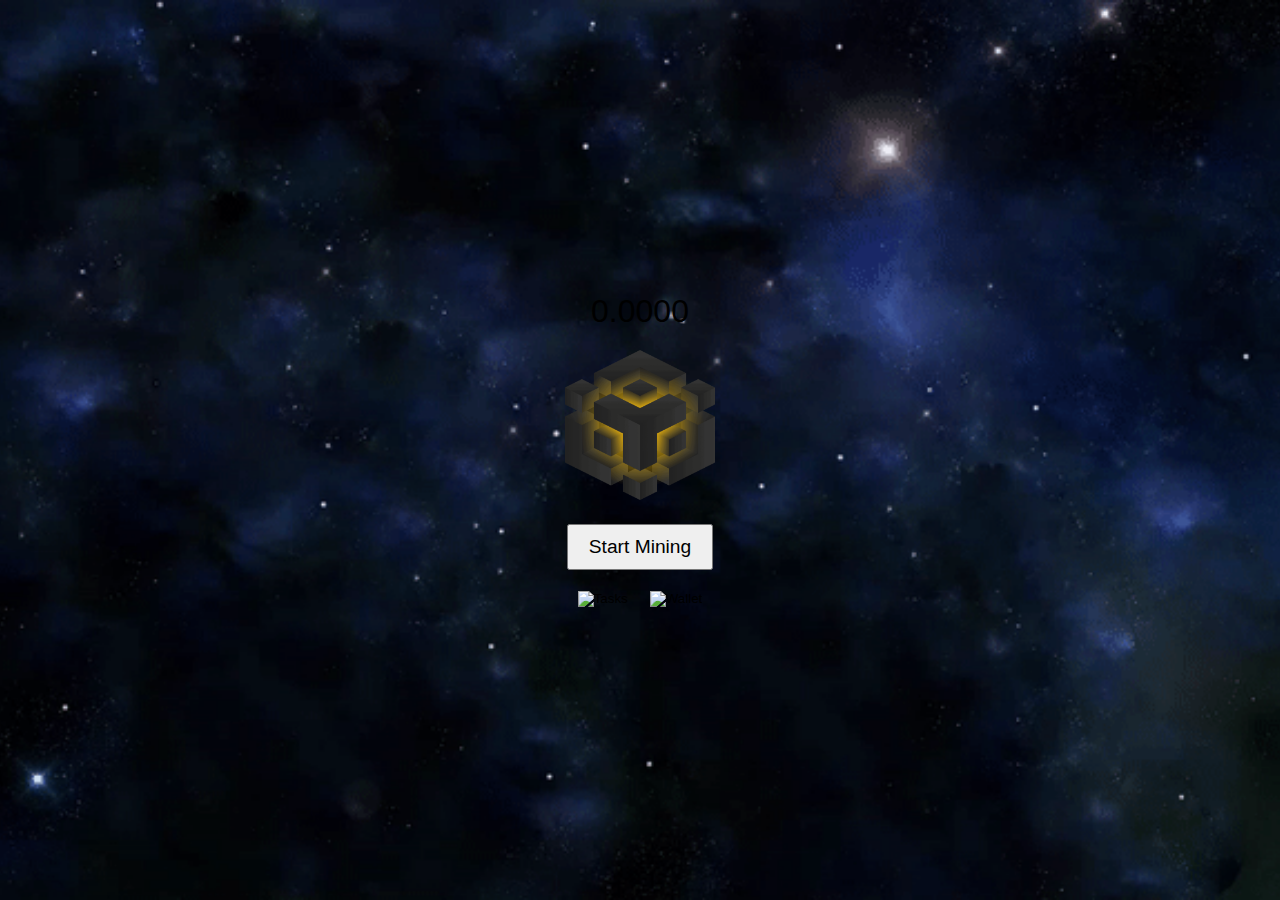
==== index.html @ b11d7847 "Update index.html" ====
<!-- index.html -->
<!DOCTYPE html>
<html lang="en">
<head>
    <meta charset="UTF-8">
    <meta name="viewport" content="width=device-width, initial-scale=1.0">
    <title>Crypto Mining App</title>
    <link rel="stylesheet" href="styles.css">
    <script src="https://cdnjs.cloudflare.com/ajax/libs/gsap/3.9.1/gsap.min.js"></script>
</head>
<body>
    <div class="container">
        <div id="mining-count">0.0000</div>
        <div id="logo">
            <img src="logo.png" alt="Logo">
        </div>
        <button id="start-button">Start Mining</button>
        <div class="buttons">
            <button id="tasks-button"><img src="tasks-icon.png" alt="Tasks"></button>
            <button id="wallet-button"><img src="wallet-icon.png" alt="Wallet"></button>
        </div>
    </div>
    <script src="scripts.js"></script>
</body>
</html>
---- styles.css ----
/* styles.css */
body {
    margin: 0;
    padding: 0;
    font-family: Arial, sans-serif;
    background: url('background.gif') no-repeat center center fixed;
    background-size: cover;
}

.container {
    display: flex;
    flex-direction: column;
    align-items: center;
    justify-content: center;
    height: 100vh;
    text-align: center;
}

#mining-count {
    font-size: 2em;
    margin-bottom: 20px;
}

#logo img {
    width: 150px;
    height: 150px;
}

#start-button {
    padding: 10px 20px;
    font-size: 1.2em;
    margin-top: 20px;
    display: inline-block;
}

.buttons {
    display: flex;
    gap: 10px;
    margin-top: 20px;
}

.buttons button {
    background: none;
    border: none;
    cursor: pointer;
}

.buttons img {
    width: 50px;
    height: 50px;
}
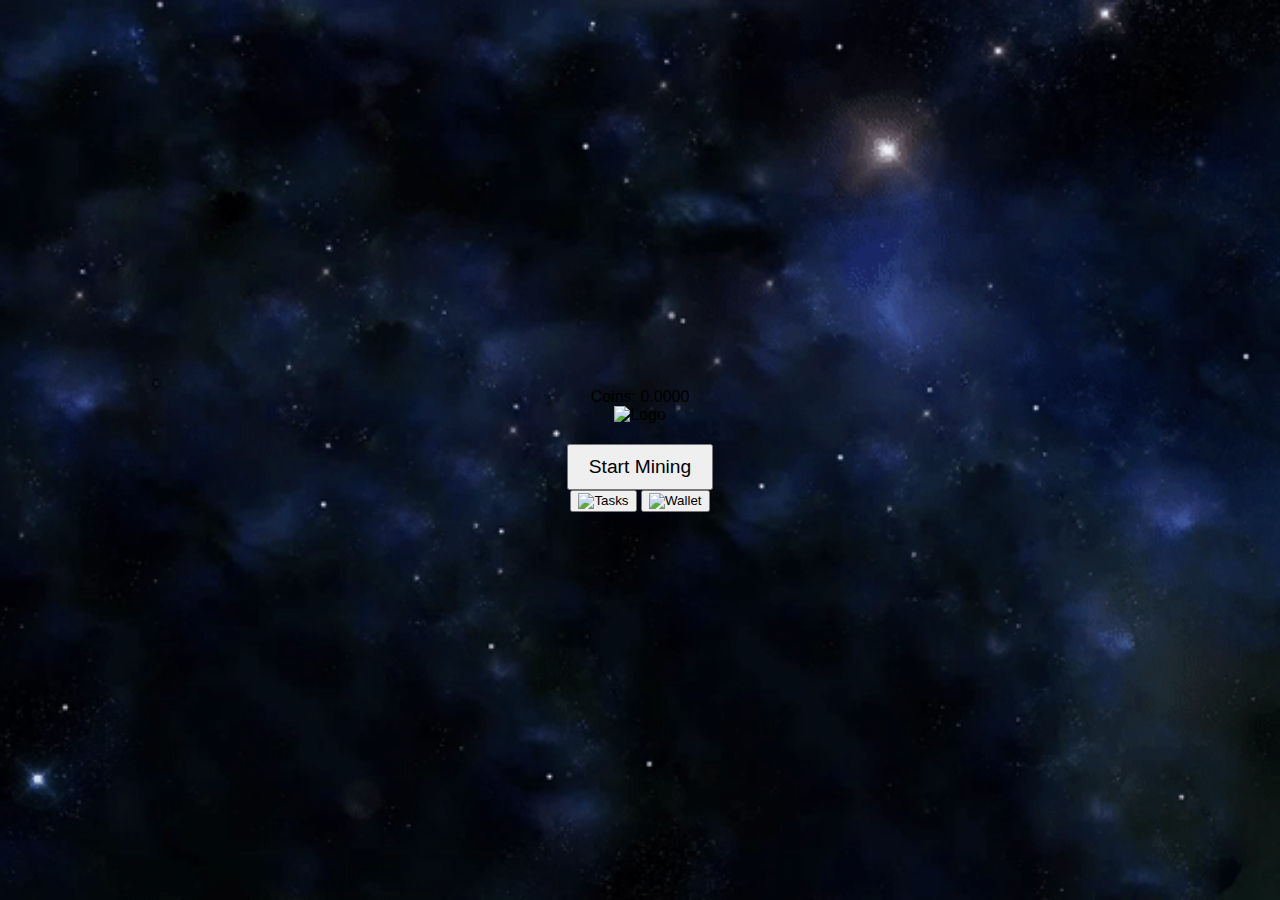
==== commit 4fb2b889: "Update index.html" ====
--- a/index.html
+++ b/index.html
@@ -10,12 +10,12 @@
 </head>
 <body>
     <div class="container">
-        <div id="mining-count">0.0000</div>
-        <div id="logo">
-            <img src="logo.png" alt="Logo">
+        <div id="coins-count" class="overlay-text">Coins: 0.0000</div>
+        <div id="logo-container">
+            <img id="logo" src="logo.gif" alt="Logo">
         </div>
-        <button id="start-button">Start Mining</button>
-        <div class="buttons">
+        <button id="start-button" class="overlay-text">Start Mining</button>
+        <div class="bottom-buttons">
             <button id="tasks-button"><img src="tasks-icon.png" alt="Tasks"></button>
             <button id="wallet-button"><img src="wallet-icon.png" alt="Wallet"></button>
         </div>
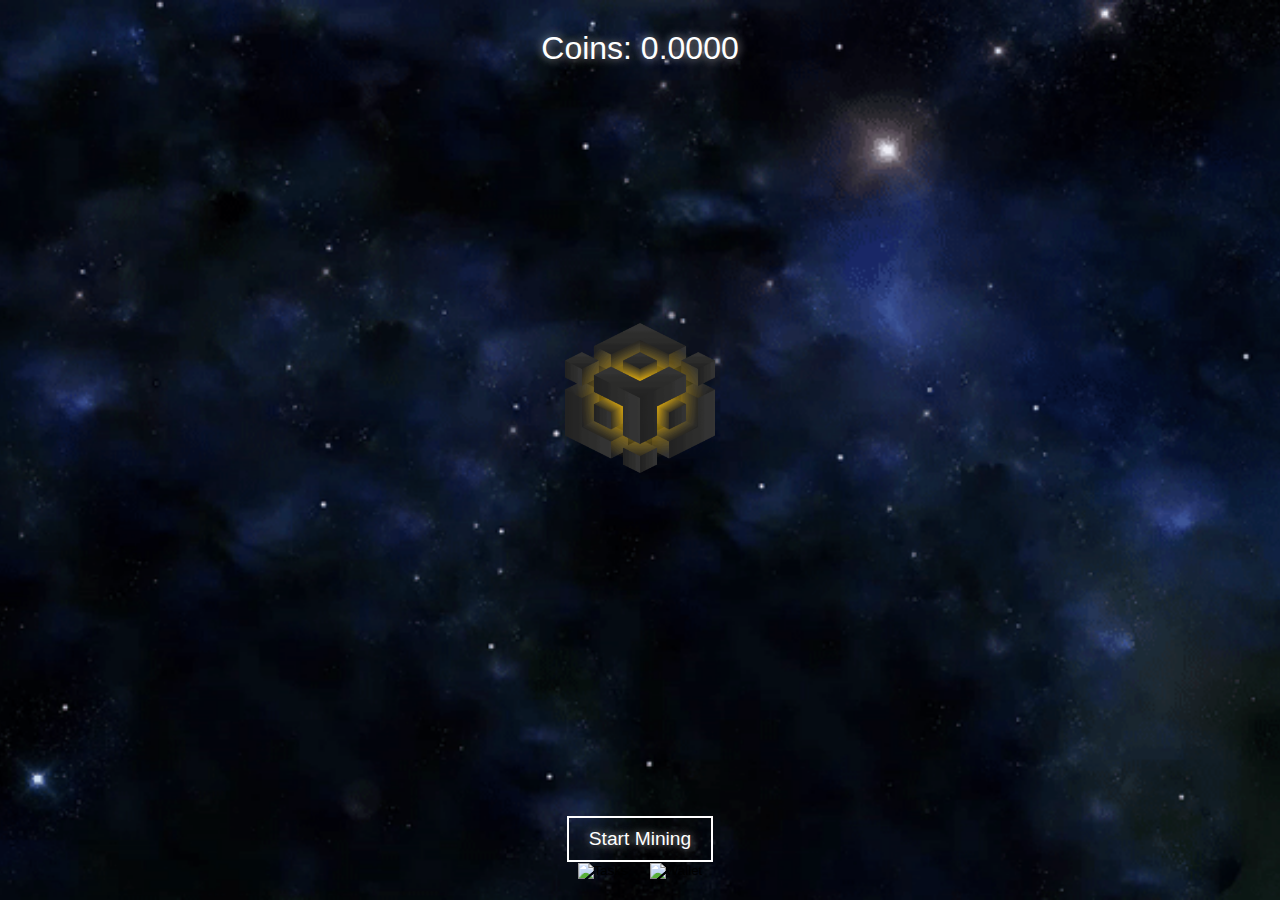
==== commit b592df67: "Update index.html" ====
--- a/index.html
+++ b/index.html
@@ -12,7 +12,7 @@
     <div class="container">
         <div id="coins-count" class="overlay-text">Coins: 0.0000</div>
         <div id="logo-container">
-            <img id="logo" src="logo.gif" alt="Logo">
+            <img id="logo" src="logo.png" alt="Logo">
         </div>
         <button id="start-button" class="overlay-text">Start Mining</button>
         <div class="bottom-buttons">
--- a/styles.css
+++ b/styles.css
@@ -2,26 +2,39 @@
 body {
     margin: 0;
     padding: 0;
-    font-family: Arial, sans-serif;
+    font-family: 'Arial', sans-serif;
     background: url('background.gif') no-repeat center center fixed;
     background-size: cover;
+    overflow: hidden;
+    color: white;
 }
 
 .container {
     display: flex;
     flex-direction: column;
     align-items: center;
-    justify-content: center;
+    justify-content: space-between;
     height: 100vh;
     text-align: center;
 }
 
-#mining-count {
+#coins-count {
     font-size: 2em;
-    margin-bottom: 20px;
+    margin-top: 20px;
+    position: absolute;
+    top: 10px;
+    left: 50%;
+    transform: translateX(-50%);
 }
 
-#logo img {
+#logo-container {
+    flex: 1;
+    display: flex;
+    align-items: center;
+    justify-content: center;
+}
+
+#logo {
     width: 150px;
     height: 150px;
 }
@@ -31,21 +44,29 @@
     font-size: 1.2em;
     margin-top: 20px;
     display: inline-block;
+    background: none;
+    border: 2px solid white;
+    color: white;
+    cursor: pointer;
 }
 
-.buttons {
+.bottom-buttons {
     display: flex;
     gap: 10px;
-    margin-top: 20px;
+    margin-bottom: 20px;
 }
 
-.buttons button {
+.bottom-buttons button {
     background: none;
     border: none;
     cursor: pointer;
 }
 
-.buttons img {
+.bottom-buttons img {
     width: 50px;
     height: 50px;
 }
+
+.overlay-text {
+    text-shadow: 0 0 10px rgba(255, 255, 255, 0.7);
+}
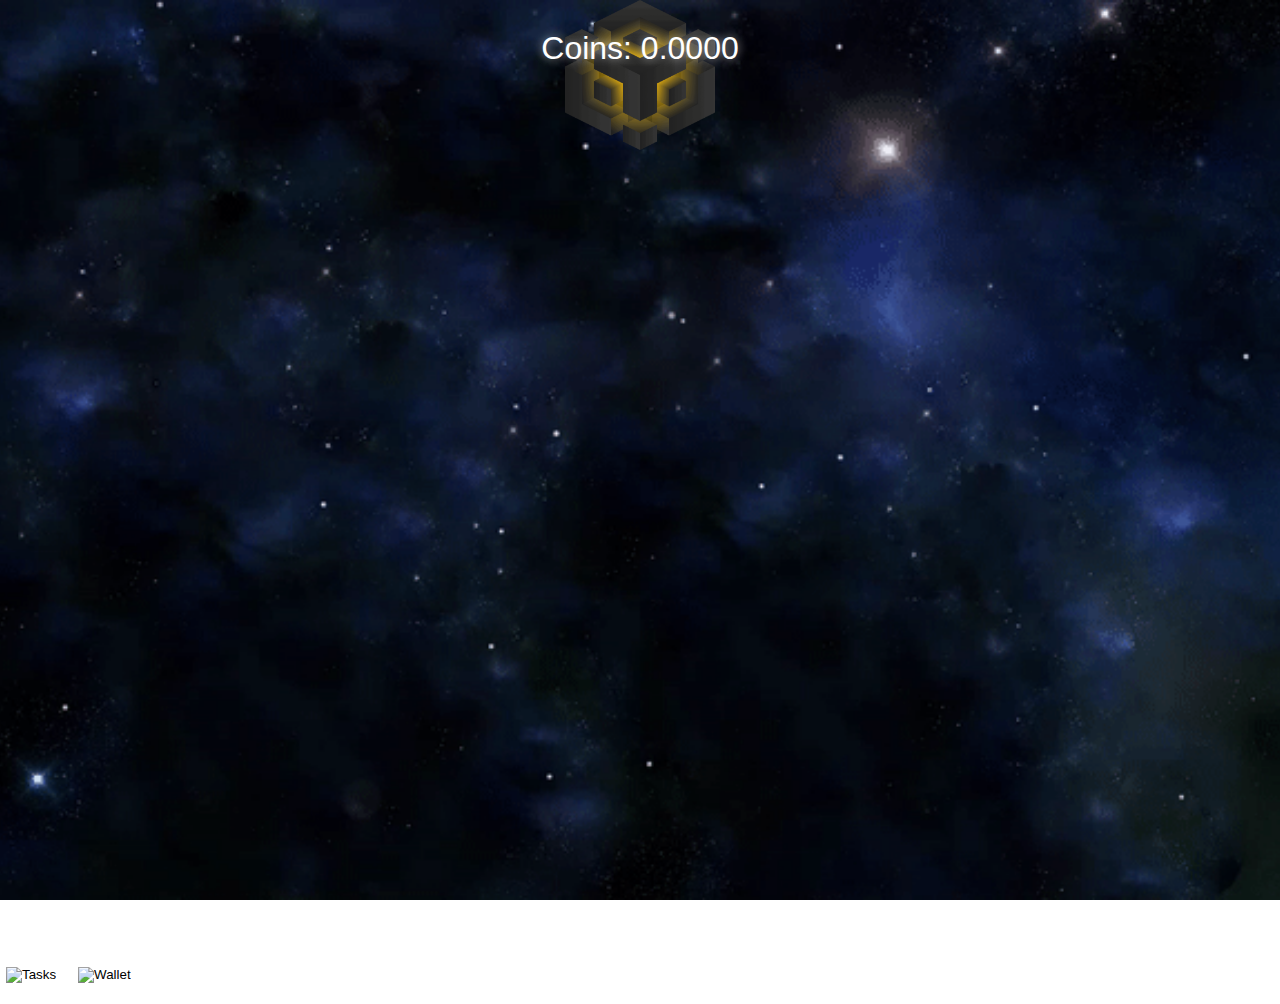
==== commit 1b75e919: "Update index.html" ====
--- a/index.html
+++ b/index.html
@@ -11,8 +11,7 @@
 <body>
     <div class="container">
         <div id="coins-count" class="overlay-text">Coins: 0.0000</div>
-        <div id="logo-container">
-            <img id="logo" src="logo.png" alt="Logo">
+         <img id="logo" src="logo.png" alt="Logo">
         </div>
         <button id="start-button" class="overlay-text">Start Mining</button>
         <div class="bottom-buttons">
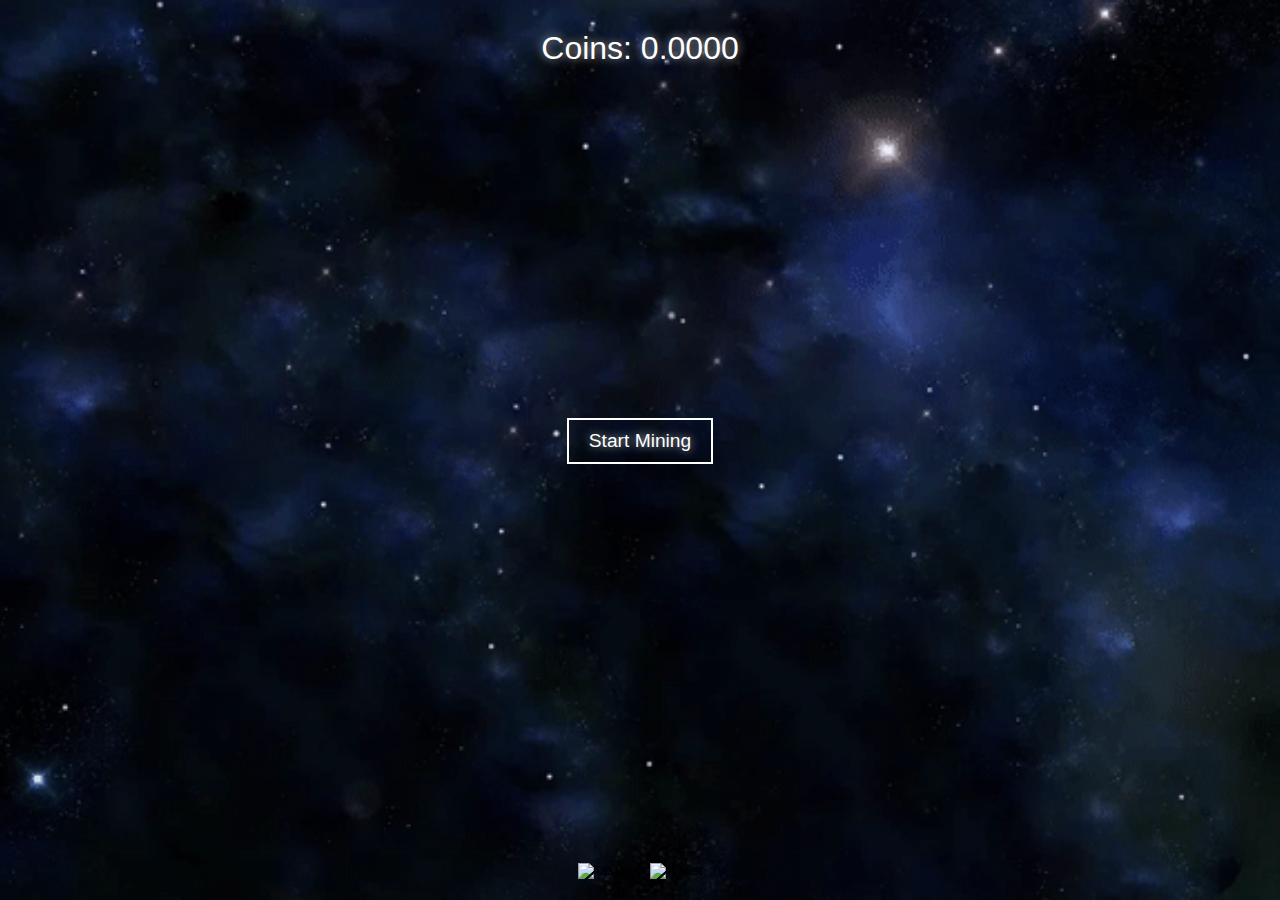
==== commit 778f4939: "Update index.html" ====
--- a/index.html
+++ b/index.html
@@ -11,7 +11,7 @@
 <body>
     <div class="container">
         <div id="coins-count" class="overlay-text">Coins: 0.0000</div>
-         <img id="logo" src="logo.png" alt="Logo">
+            <div <img src="logo.png" alt="Logo"> 
         </div>
         <button id="start-button" class="overlay-text">Start Mining</button>
         <div class="bottom-buttons">
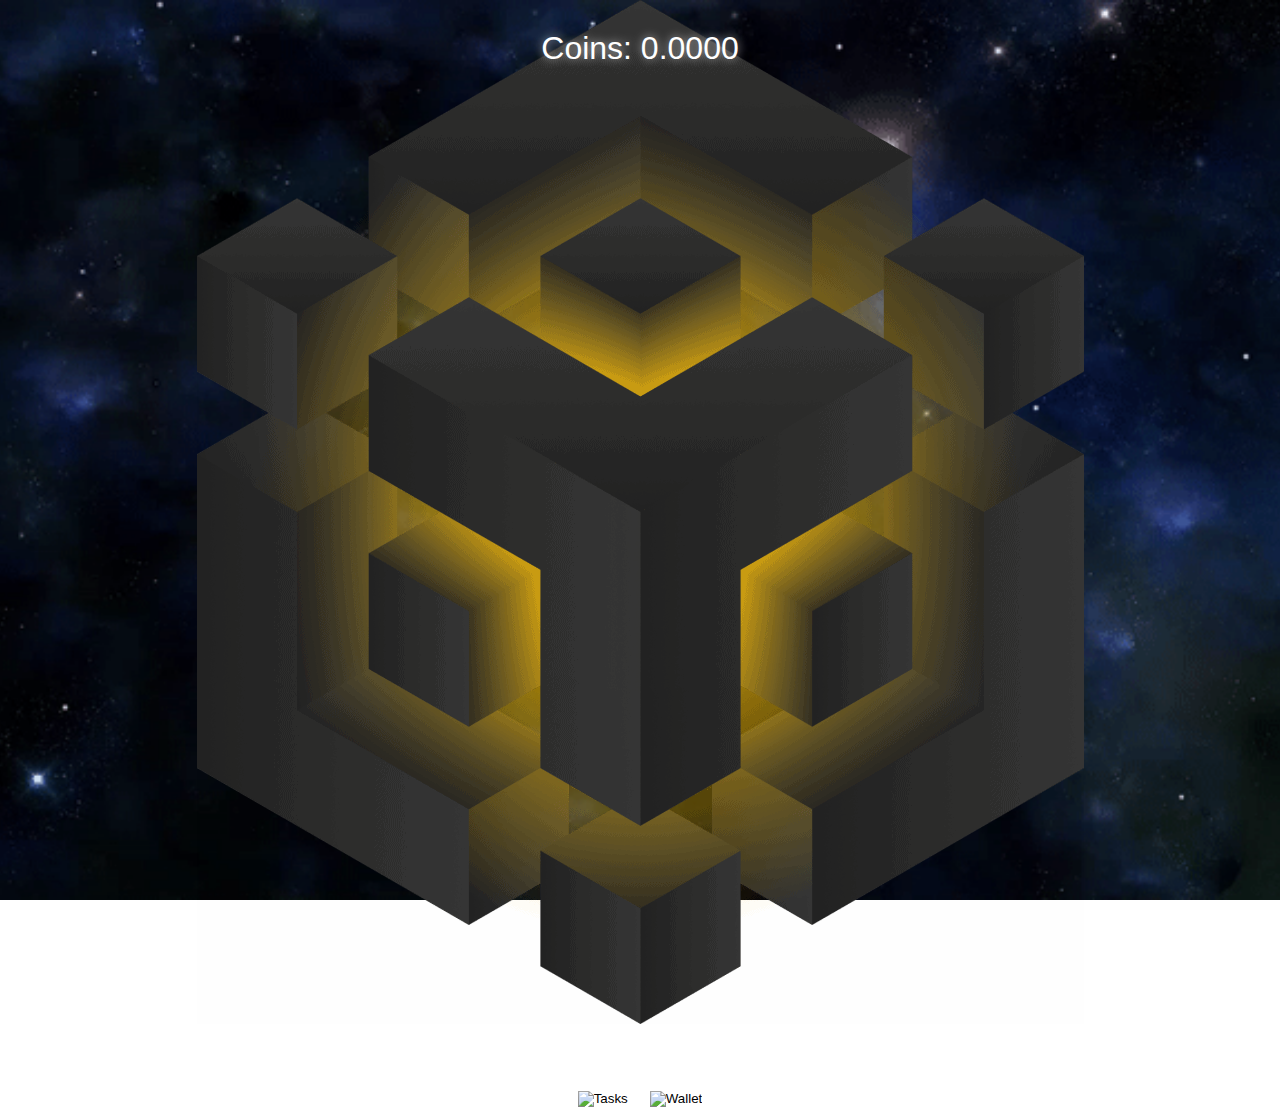
==== commit 3deb0d70: "Update index.html" ====
--- a/index.html
+++ b/index.html
@@ -11,7 +11,8 @@
 <body>
     <div class="container">
         <div id="coins-count" class="overlay-text">Coins: 0.0000</div>
-            <div <img src="logo.png" alt="Logo"> 
+        <div id="logo-container">
+            <img id="logo.png" src="logo.png" alt="Logo">
         </div>
         <button id="start-button" class="overlay-text">Start Mining</button>
         <div class="bottom-buttons">
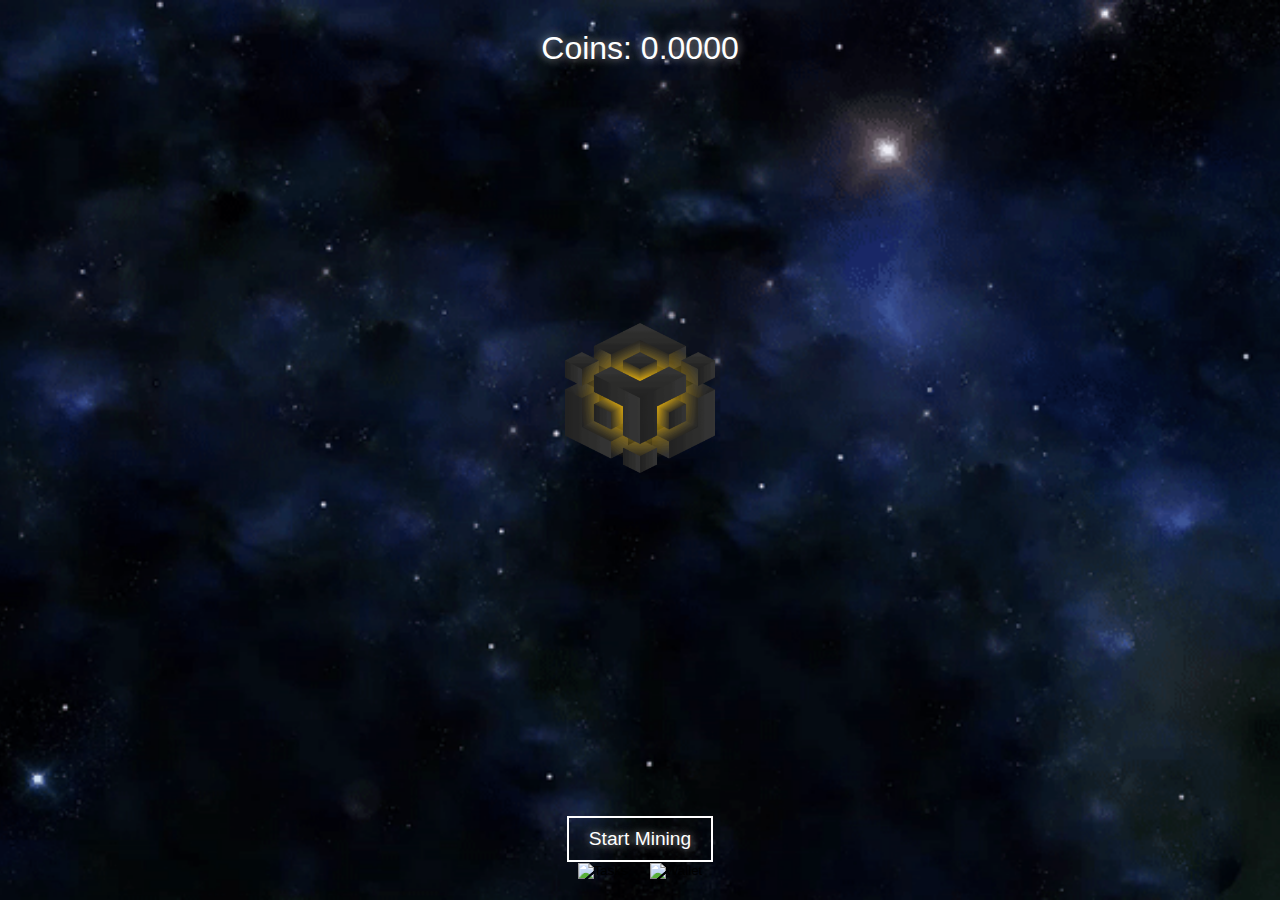
==== commit d6f93730: "Update index.html" ====
--- a/index.html
+++ b/index.html
@@ -12,7 +12,7 @@
     <div class="container">
         <div id="coins-count" class="overlay-text">Coins: 0.0000</div>
         <div id="logo-container">
-            <img id="logo.png" src="logo.png" alt="Logo">
+            <img id="logo" src="logo.png" alt="Logo">
         </div>
         <button id="start-button" class="overlay-text">Start Mining</button>
         <div class="bottom-buttons">
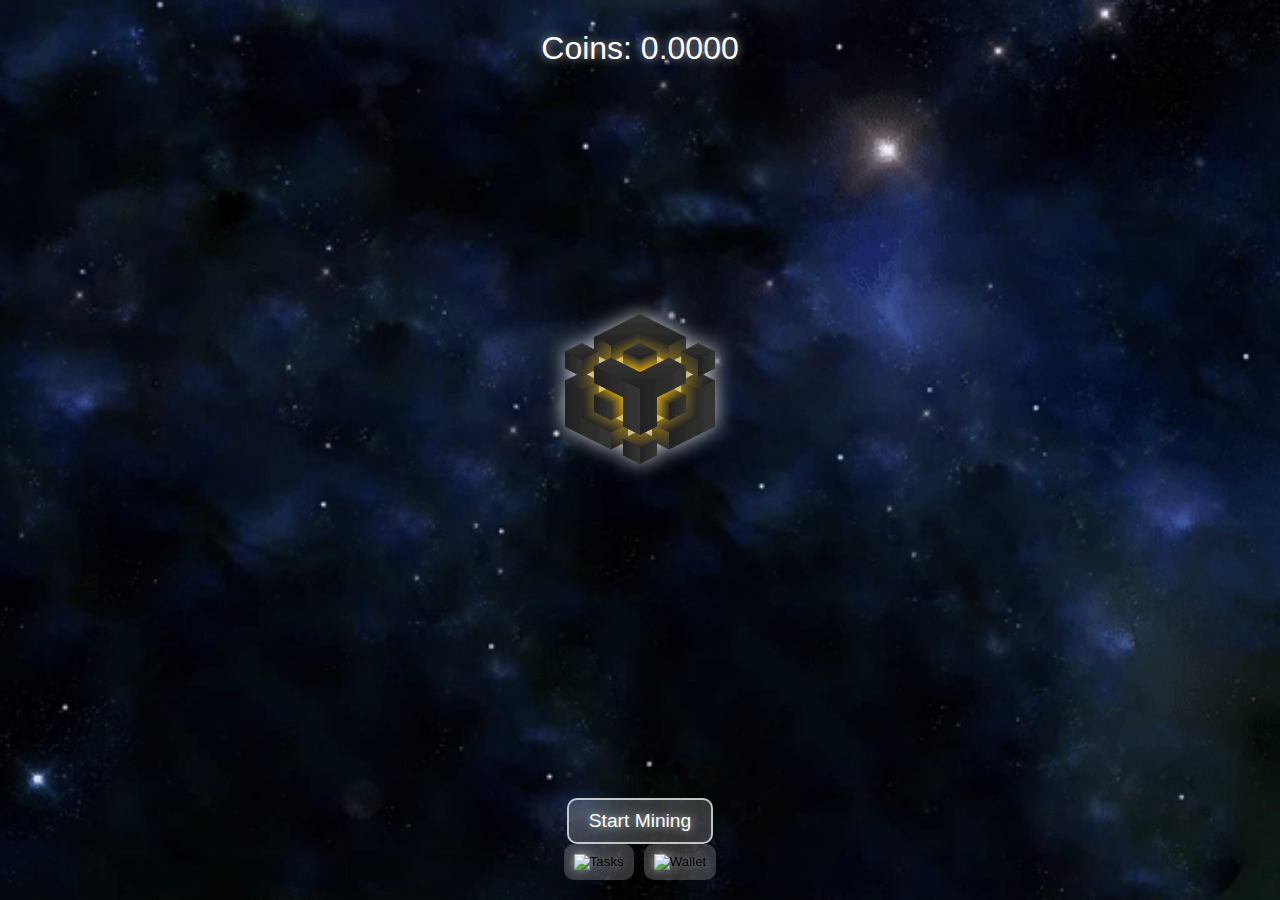
==== commit 3a030b8e: "Update index.html" ====
--- a/index.html
+++ b/index.html
@@ -1,10 +1,9 @@
-<!-- index.html -->
 <!DOCTYPE html>
 <html lang="en">
 <head>
     <meta charset="UTF-8">
     <meta name="viewport" content="width=device-width, initial-scale=1.0">
-    <title>Crypto Mining App</title>
+    <title>Graphical Crypto Mining App</title>
     <link rel="stylesheet" href="styles.css">
     <script src="https://cdnjs.cloudflare.com/ajax/libs/gsap/3.9.1/gsap.min.js"></script>
 </head>
--- a/styles.css
+++ b/styles.css
@@ -25,6 +25,8 @@
     top: 10px;
     left: 50%;
     transform: translateX(-50%);
+    z-index: 10;
+    text-shadow: 0 0 10px rgba(255, 255, 255, 0.7);
 }
 
 #logo-container {
@@ -32,11 +34,19 @@
     display: flex;
     align-items: center;
     justify-content: center;
+    position: relative;
 }
 
 #logo {
     width: 150px;
     height: 150px;
+    animation: spin 10s linear infinite;
+    filter: drop-shadow(0 0 10px rgba(255, 255, 255, 0.8));
+}
+
+@keyframes spin {
+    from { transform: rotate(0deg); }
+    to { transform: rotate(360deg); }
 }
 
 #start-button {
@@ -44,10 +54,17 @@
     font-size: 1.2em;
     margin-top: 20px;
     display: inline-block;
-    background: none;
-    border: 2px solid white;
+    background: rgba(255, 255, 255, 0.2);
+    border: 2px solid rgba(255, 255, 255, 0.7);
     color: white;
     cursor: pointer;
+    border-radius: 10px;
+    transition: background 0.3s, transform 0.3s;
+}
+
+#start-button:hover {
+    background: rgba(255, 255, 255, 0.4);
+    transform: scale(1.1);
 }
 
 .bottom-buttons {
@@ -60,13 +77,53 @@
     background: none;
     border: none;
     cursor: pointer;
+    border-radius: 10px;
+    padding: 10px;
+    background: rgba(255, 255, 255, 0.2);
+    transition: background 0.3s, transform 0.3s;
+}
+
+.bottom-buttons button:hover {
+    background: rgba(255, 255, 255, 0.4);
+    transform: scale(1.1);
 }
 
 .bottom-buttons img {
     width: 50px;
     height: 50px;
+    filter: drop-shadow(0 0 5px rgba(255, 255, 255, 0.5));
 }
 
 .overlay-text {
     text-shadow: 0 0 10px rgba(255, 255, 255, 0.7);
 }
+/* styles.css */
+.task-buttons {
+    display: flex;
+    flex-wrap: wrap;
+    gap: 15px;
+    justify-content: center;
+}
+
+.task-button img {
+    width: 60px;
+    height: 60px;
+    filter: drop-shadow(0 0 5px rgba(255, 255, 255, 0.5));
+}
+
+.invite-button {
+    margin-top: 30px;
+    padding: 10px 20px;
+    font-size: 1.2em;
+    background: rgba(255, 255, 255, 0.2);
+    border: 2px solid rgba(255, 255, 255, 0.7);
+    cursor: pointer;
+    border-radius: 10px;
+    transition: background 0.3s, transform 0.3s;
+}
+
+.invite-button:hover {
+    background: rgba(255, 255, 255, 0.4);
+    transform: scale(1.1);
+}
+
